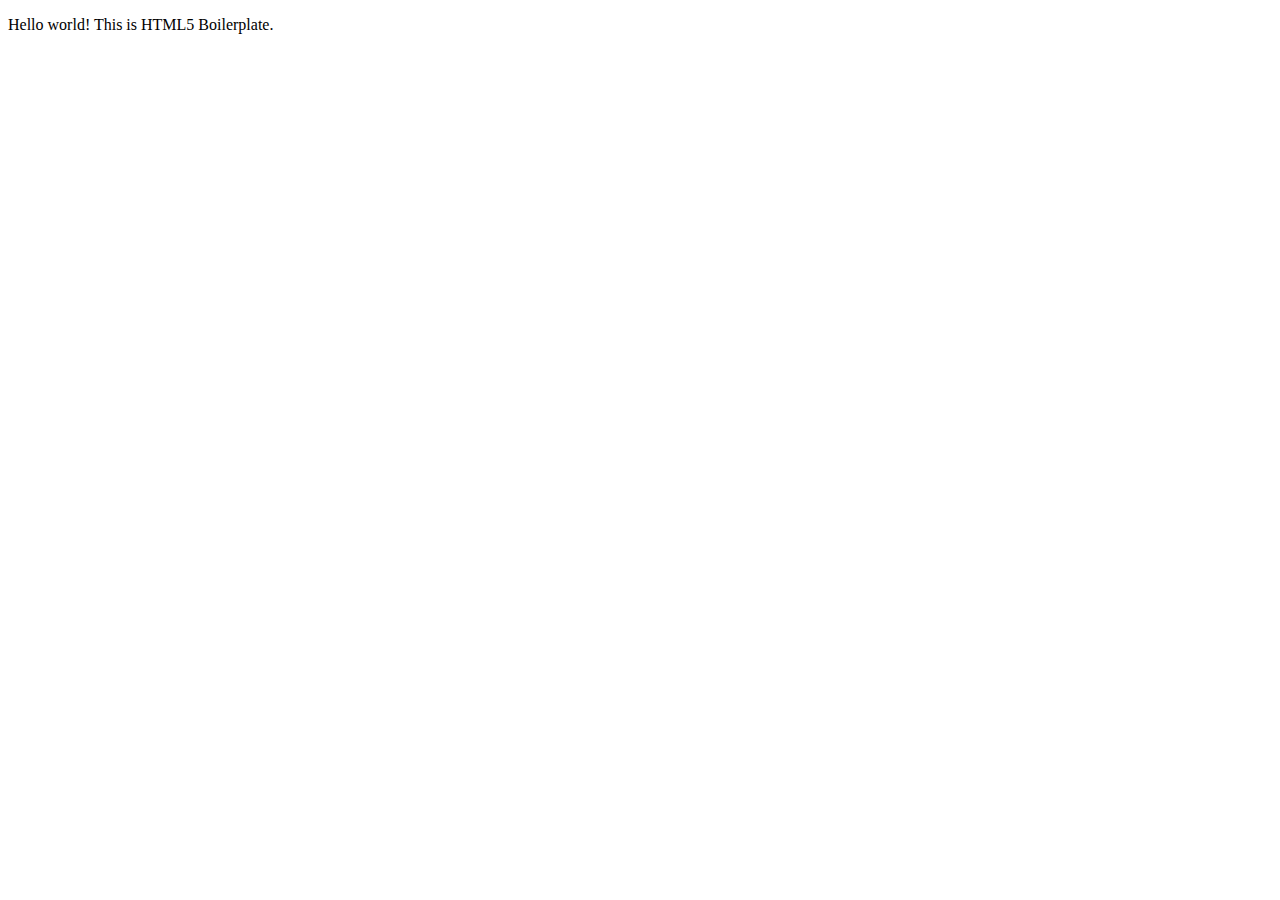
==== about/index.html @ bbe05ba2 "Initial commit" ====
<!doctype html>
<html class="no-js" lang="">

<head>
  <meta charset="utf-8">
  <title></title>
  <meta name="description" content="">
  <meta name="viewport" content="width=device-width, initial-scale=1">

  <meta property="og:title" content="">
  <meta property="og:type" content="">
  <meta property="og:url" content="">
  <meta property="og:image" content="">

  <link rel="manifest" href="site.webmanifest">
  <link rel="apple-touch-icon" href="icon.png">
  <!-- Place favicon.ico in the root directory -->

  <link rel="stylesheet" href="css/normalize.css">
  <link rel="stylesheet" href="css/main.css">

  <meta name="theme-color" content="#fafafa">
</head>

<body>

  <!-- Add your site or application content here -->
  <p>Hello world! This is HTML5 Boilerplate.</p>
  <script src="js/vendor/modernizr-3.11.2.min.js"></script>
  <script src="js/plugins.js"></script>
  <script src="js/main.js"></script>

  <!-- Google Analytics: change UA-XXXXX-Y to be your site's ID. -->
  <script>
    window.ga = function () { ga.q.push(arguments) }; ga.q = []; ga.l = +new Date;
    ga('create', 'UA-XXXXX-Y', 'auto'); ga('set', 'anonymizeIp', true); ga('set', 'transport', 'beacon'); ga('send', 'pageview')
  </script>
  <script src="https://www.google-analytics.com/analytics.js" async></script>
</body>

</html>
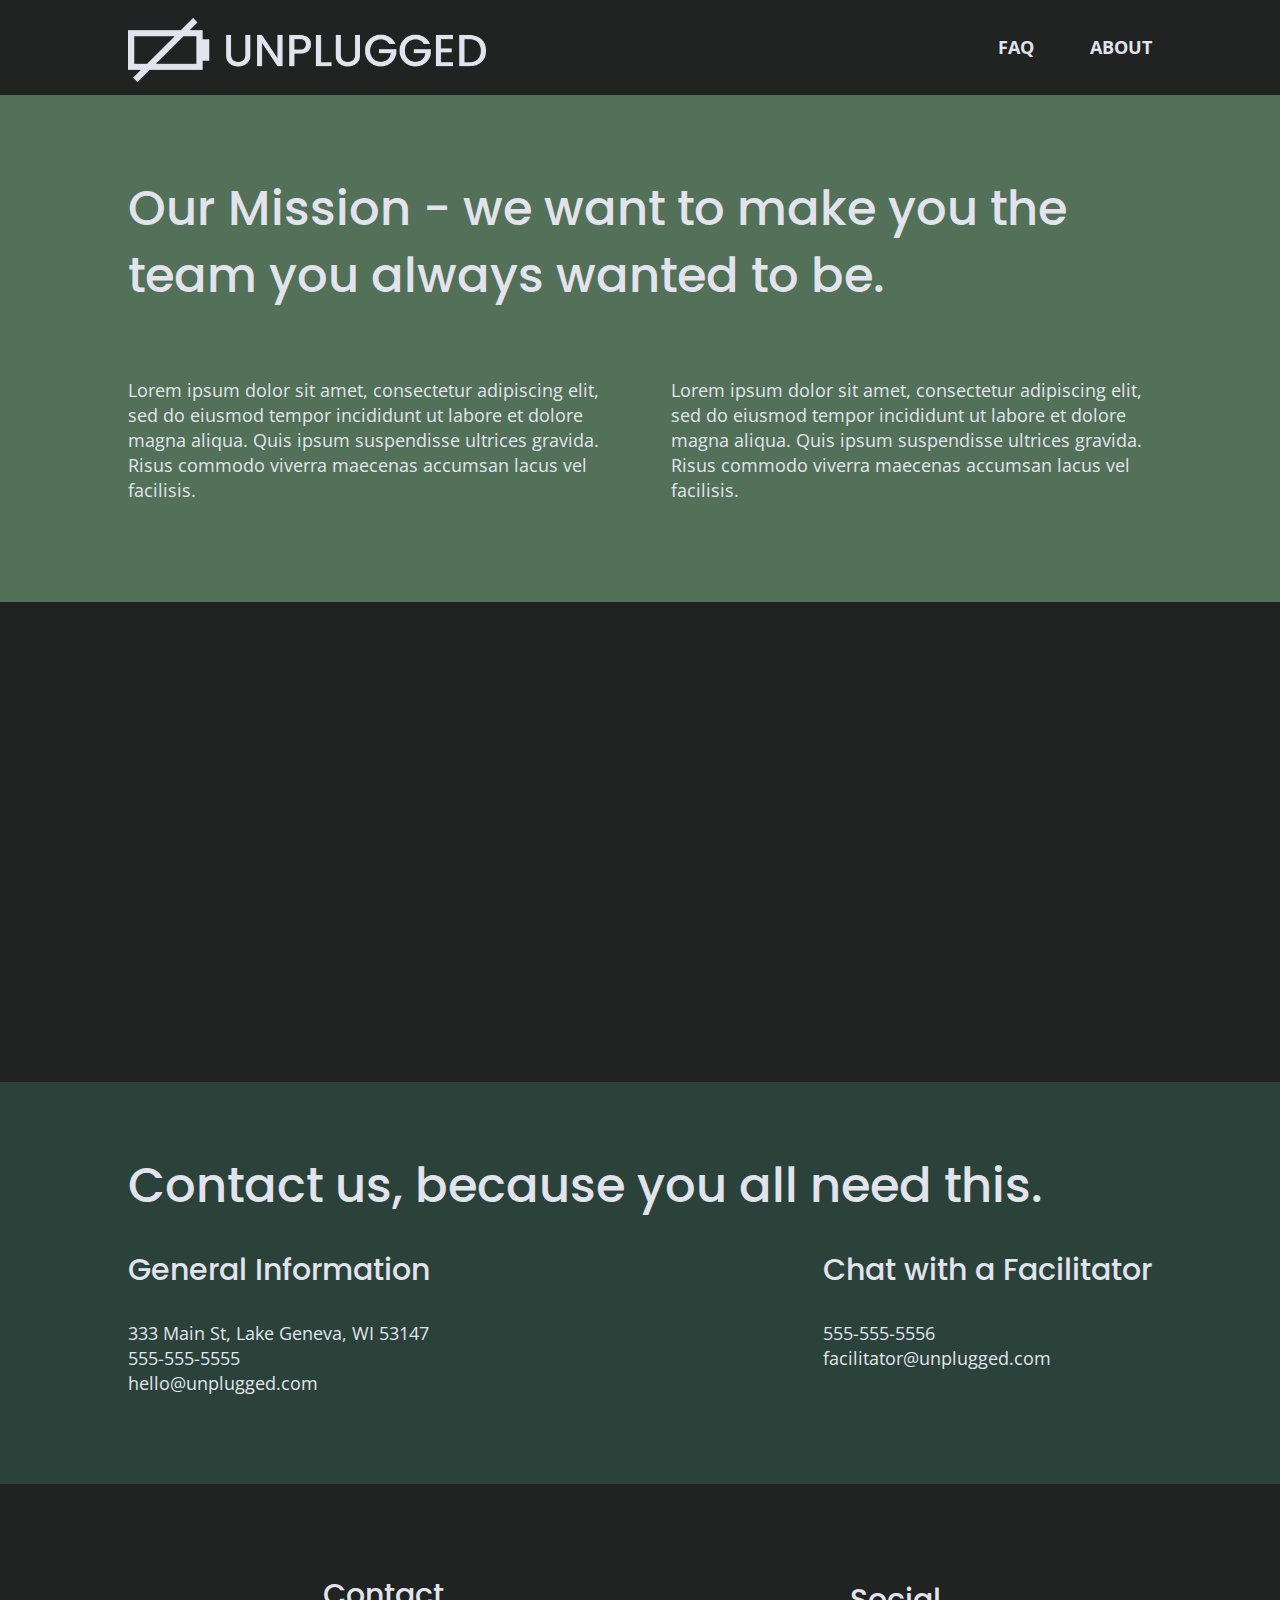
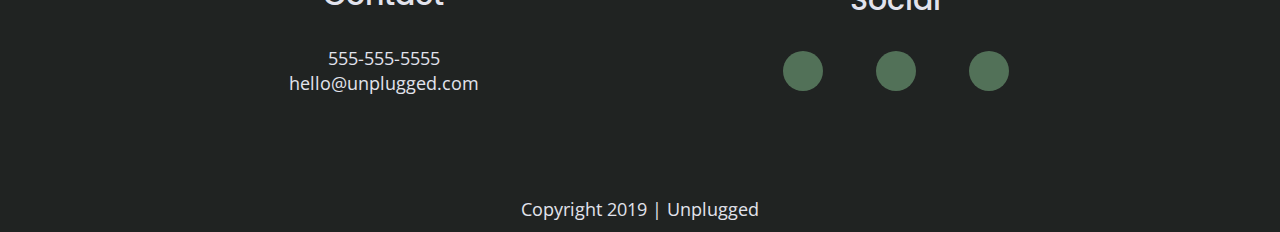
==== commit f8572f25: "Added responsive about page html and css" ====
--- a/about/index.html
+++ b/about/index.html
@@ -3,7 +3,7 @@
 
 <head>
   <meta charset="utf-8">
-  <title></title>
+  <title>Unplugged - About</title>
   <meta name="description" content="">
   <meta name="viewport" content="width=device-width, initial-scale=1">
 
@@ -12,23 +12,104 @@
   <meta property="og:url" content="">
   <meta property="og:image" content="">
 
-  <link rel="manifest" href="site.webmanifest">
-  <link rel="apple-touch-icon" href="icon.png">
+  <link rel="manifest" href="../site.webmanifest">
+  <link rel="apple-touch-icon" href="../icon.png">
   <!-- Place favicon.ico in the root directory -->
 
-  <link rel="stylesheet" href="css/normalize.css">
-  <link rel="stylesheet" href="css/main.css">
+  <link rel="stylesheet" href="../css/normalize.css">
+  <link rel="stylesheet" href="../css/main.css">
 
   <meta name="theme-color" content="#fafafa">
+
+  <link href="https://fonts.googleapis.com/css2?family=Open+Sans:wght@400;700&family=Poppins:wght@500&display=swap" rel="stylesheet">
+
+  <link rel="stylesheet" href="https://use.fontawesome.com/releases/v5.15.4/css/all.css" integrity="sha384-DyZ88mC6Up2uqS4h/KRgHuoeGwBcD4Ng9SiP4dIRy0EXTlnuz47vAwmeGwVChigm" crossorigin="anonymous">
 </head>
 
 <body>
 
   <!-- Add your site or application content here -->
-  <p>Hello world! This is HTML5 Boilerplate.</p>
-  <script src="js/vendor/modernizr-3.11.2.min.js"></script>
-  <script src="js/plugins.js"></script>
-  <script src="js/main.js"></script>
+  <header>
+    <div class="wrapper">
+      <img src="../img/unpluggedlogo.png" alt="unplugged logo">
+      <div class="divide-line"></div>
+      <nav>
+        <ul>
+          <li><a href="faq/index.html" target="_blank">FAQ</a></li>
+          <li><a href="about/index.html">ABOUT</a></li>
+        </ul>
+      </nav>
+    </div>
+  </header>
+
+  <main>
+    <section class="mission">
+      <div class="wrapper">
+        <h2>Our Mission - we want to make you the team you always wanted to be.</h2>
+        <div class="mission-text">
+          <p>Lorem ipsum dolor sit amet, consectetur adipiscing elit, sed do eiusmod tempor incididunt ut labore et dolore magna aliqua. Quis ipsum suspendisse ultrices gravida. Risus commodo viverra maecenas accumsan lacus vel facilisis.</p>
+          <p>Lorem ipsum dolor sit amet, consectetur adipiscing elit, sed do eiusmod tempor incididunt ut labore et dolore magna aliqua. Quis ipsum suspendisse ultrices gravida. Risus commodo viverra maecenas accumsan lacus vel facilisis.</p>   
+        </div>
+      </div>
+    </section>
+
+    <section class="map">
+      <div class="map-container">
+        <iframe src="https://www.google.com/maps/embed?pb=!1m14!1m8!1m3!1d47012.04106858686!2d-88.4587251!3d42.5711614!3m2!1i1024!2i768!4f13.1!3m3!1m2!1s0x8805f5cf4c7d9523%3A0x84b1df07dcab987e!2sLake%20Geneva%20Youth%20Camp%20%26%20Conference%20Center!5e0!3m2!1sen!2s!4v1633267088004!5m2!1sen!2s" width="600" height="450" style="border:0;" allowfullscreen="" loading="lazy"></iframe>
+      </div>
+    </section>
+
+    <section class="general-contact">
+      <div class="wrapper">
+        <h2>Contact us, because you all need this.</h2>
+        <div class="info">
+          <div class="general-info">
+            <h3>General Information</h3>
+            <p>333 Main St, Lake Geneva, WI 53147<br>
+              555-555-5555<br>
+              hello@unplugged.com</p>
+          </div>
+          <div class="chat">
+            <h3>Chat with a Facilitator</h3>
+            <p>555-555-5556<br>
+              facilitator@unplugged.com</p>
+          </div>
+        </div>
+      </div>
+    </section>
+
+
+    <footer>
+      <div class="wrapper">
+          <div class="contact">
+            <h3>Contact</h3>
+            <address>
+              <p>555-555-5555</p>
+              <a href="mailto:hello@unplugged.com">hello@unplugged.com</a>
+            </address>
+          </div>
+          <div class="social">
+            <h3>Social</h3>
+            <p class="social-icons">
+              <i class="fab fa-facebook-f"></i>
+              <i class="fab fa-twitter"></i>
+              <i class="fab fa-instagram"></i>
+            </p>
+          </div>
+      </div>    
+      <div class="copyright">
+          <p>Copyright 2019 | Unplugged</p>
+      </div>
+    </footer>
+  </main>
+
+
+
+
+
+  <script src="../js/vendor/modernizr-3.11.2.min.js"></script>
+  <script src="../js/plugins.js"></script>
+  <script src="../js/main.js"></script>
 
   <!-- Google Analytics: change UA-XXXXX-Y to be your site's ID. -->
   <script>
--- a/css/main.css
+++ b/css/main.css
@@ -0,0 +1,877 @@
+/*! HTML5 Boilerplate v8.0.0 | MIT License | https://html5boilerplate.com/ */
+
+/* main.css 2.1.0 | MIT License | https://github.com/h5bp/main.css#readme */
+/*
+ * What follows is the result of much research on cross-browser styling.
+ * Credit left inline and big thanks to Nicolas Gallagher, Jonathan Neal,
+ * Kroc Camen, and the H5BP dev community and team.
+ */
+
+/* ==========================================================================
+   Base styles: opinionated defaults
+   ========================================================================== */
+
+html {
+  color: #222;
+  font-size: 1em;
+  line-height: 1.4;
+}
+
+/*
+ * Remove text-shadow in selection highlight:
+ * https://twitter.com/miketaylr/status/12228805301
+ *
+ * Vendor-prefixed and regular ::selection selectors cannot be combined:
+ * https://stackoverflow.com/a/16982510/7133471
+ *
+ * Customize the background color to match your design.
+ */
+
+::-moz-selection {
+  background: #b3d4fc;
+  text-shadow: none;
+}
+
+::selection {
+  background: #b3d4fc;
+  text-shadow: none;
+}
+
+/*
+ * A better looking default horizontal rule
+ */
+
+hr {
+  display: block;
+  height: 1px;
+  border: 0;
+  border-top: 1px solid #ccc;
+  margin: 1em 0;
+  padding: 0;
+}
+
+/*
+ * Remove the gap between audio, canvas, iframes,
+ * images, videos and the bottom of their containers:
+ * https://github.com/h5bp/html5-boilerplate/issues/440
+ */
+
+audio,
+canvas,
+iframe,
+img,
+svg,
+video {
+  vertical-align: middle;
+}
+
+/*
+ * Remove default fieldset styles.
+ */
+
+fieldset {
+  border: 0;
+  margin: 0;
+  padding: 0;
+}
+
+/*
+ * Allow only vertical resizing of textareas.
+ */
+
+textarea {
+  resize: vertical;
+}
+
+/* ==========================================================================
+   Author's custom styles
+   ========================================================================== */
+
+/**------------------ General mobile-------------------**/   
+html {
+  font-size: 16px;
+}
+
+body {
+  font-family: 'Open Sans', sans-serif;
+  font-size: 1em;
+  font-weight: 400;
+  color: #e2e3ed;
+  background: #202322;
+}
+
+header, footer {
+  display: flex;
+  justify-content: center;
+  flex-flow: row wrap;
+}
+
+.wrapper {
+  width: 88%;
+  display: flex;
+  justify-content: center;
+  align-items: center;
+  flex-flow: row wrap;
+  
+}
+
+/**------------------ Header mobile -------------------**/ 
+
+header img {               /* logo */
+  width: 70%;
+  padding: 15px 0 10px 0;
+}
+
+header .divide-line {      /* line between logo and navigation on mobile ver */
+  width: 100%;
+  height: 1px;
+  background-color: #3a3a3a;
+}
+
+header nav {
+  width: 50%;
+  padding: 20px 0;
+}
+
+header nav ul {
+  list-style-type: none;
+  margin: 0;
+  padding: 0;
+  display: flex;
+  justify-content: space-between;
+}
+
+header nav ul li a {
+  font-size: 1.125em;
+  font-style: normal;
+  font-weight: 700;
+  text-decoration: none;
+  color: #e2e3ed;
+}
+
+/**------------------ Hero mobile -------------------**/ 
+
+h1 {
+  font-family: 'Poppins', sans-serif;
+  font-size: 2.25em;
+  font-weight: 500;
+}
+
+.hero {
+  width: 100%;
+  min-height: 500px;
+  background: url('../img/hero.jpg') center;     /* easy way to create responsive image is to set it as background */
+  background-size: cover;
+  display: flex;
+  justify-content: center;
+  align-items: flex-start;
+}
+
+/**------------------ Form mobile -------------------**/
+
+.form {
+  width: 100%;
+  display: flex;
+  justify-content: center;
+  background: #527158;
+}
+
+.form h3 {
+  font-family: 'Poppins', sans-serif;
+  font-size: 1.125em;
+  font-weight: 500;
+}
+
+.form p {
+  font-size: 0.875em;
+  font-weight: 400;
+}
+
+
+input[type=text] {          /* email input box */
+  width: 100%;
+  color: #9d9ea4;
+  font-style: italic;
+  padding: 0.875em;
+  box-sizing: border-box; 
+}
+
+input[type=button] {       /* summit button */
+  width: 100%;
+  padding: 20px 0;
+  margin: 20px 0 50px 0;
+  background-color: #2a423a;
+  font-family: 'Poppins', sans-serif;
+  font-size: 1.125em;
+  font-weight: 500;
+  color: #e2e3ed;
+  border: none;
+  text-align: center;
+}
+
+
+
+/**------------------ Features mobile -------------------**/
+
+.feature .wrapper {
+  margin-bottom: 30px;
+}
+
+.feature {
+  display: flex;
+  justify-content: center;
+  flex-flow: row wrap;
+  background: url('../img/features.png') center;
+  background-size: cover;
+}
+
+.feature h2 {
+  font-family: 'Poppins', sans-serif;
+  font-size: 1.875em;
+  font-weight: 500;
+}
+
+.feature-item {               /* includes 1 feature icon and 1 feature description */
+  display: flex;
+  justify-content: center;
+  align-items: center;
+  flex-flow: column wrap;
+}
+
+.feature-description {
+  font-size: 0.875em;
+  margin: 30px 0;
+}
+
+.feature-icon {
+  font-size: 3.75em;
+  margin: 0;
+}
+
+.feature-icon, .feature-description {
+  width: 63%;
+  text-align: center;
+}
+
+/**------------------ Review mobile -------------------**/
+
+.review {
+  display: flex;
+  justify-content: center;
+  flex-flow: row wrap;
+  background: #2a423a;
+}
+
+.review img {
+  width: 100%;
+}
+
+.review h2 {
+  font-family: 'Poppins', sans-serif;
+  font-size: 1.875em;
+  font-weight: 500;
+}
+
+.review h3 {
+  font-family: 'Poppins', sans-serif;
+  font-size: 1.125em;
+  font-weight: 500;
+  text-align: left;
+}
+
+.review-text {
+  display: flex;
+  justify-content: flex-start;
+  flex-flow: row wrap;
+}
+
+.review-text p {
+  font-size: 0.875em;
+  line-height: 1.285;
+  margin: 0;
+  padding: 0 0 45px 0;
+}
+
+/**------------------ Footer mobile -------------------**/
+
+.contact, .social, .copyright {
+  width: 100%;
+  display: flex;
+  justify-content: center;
+  flex-flow: row wrap;
+}
+
+.contact h3, .contact address, .contact p, .social h3 {
+  width: 100%;
+  text-align: center;
+  margin: 0;
+}
+
+
+.contact a, .contact p {
+  font-style: normal;
+  font-size: 0.875em;
+  text-decoration: none;
+  color: #e2e3ed;
+}
+
+footer h3 {
+  font-family: 'Poppins', sans-serif;
+  font-size: 1.125em;
+  font-weight: 500;
+  padding: 45px 0 10px 0;
+}
+
+.social-icons {
+  width: 62.5%;
+  display: flex;
+  justify-content: space-between;
+  font-size: 1.125em;
+  margin-bottom: 35px;
+}
+
+.social-icons i {
+  background-color: #527158;
+  border-radius: 50%;             /* circle background for each social icon */
+  width: 40px;
+  height: 40px;
+  text-align: center;
+  line-height: 40px;              /* line height = width = height -> get icon down center circle background */
+}
+
+.copyright {
+  font-size: 0.875em;
+}
+
+
+/*-----------------------------------------------------
+                    About page 
+  -----------------------------------------------------*/
+
+  /*-------------- Mission mobile -------------------*/
+  .mission {
+    display: flex;
+    justify-content: center;
+    background-color: #527158;
+  }
+
+  .mission .wrapper {
+    margin: 20px 0;
+  }
+
+  .mission h2,
+  .general-contact h2 {
+    font-family: 'Poppins', sans-serif;
+    font-size: 1.875em;
+    font-weight: 500;
+    margin: 0;
+  }
+
+  .mission p,
+  .general-contact p {
+    font-size: 0.875em;
+  }
+
+  /*-------------- Map mobile -------------------*/
+  .map-container {
+    position: relative;
+    padding-bottom: 125%;
+  }
+
+  .map iframe {
+    position: absolute;
+    top: 0;
+    left: 0;
+    width: 100%;
+    height: 100%;
+  }
+
+
+  /*-------------- General contact mobile -------------------*/
+  .general-contact {
+    display: flex;
+    justify-content: center;
+    background-color: #2a423a;
+  }
+
+  .general-contact .wrapper {
+    justify-content: flex-start;
+    margin: 40px 0;
+  }
+
+  .general-contact h3 {
+    font-family: 'Poppins', sans-serif;
+    font-size: 1.125em;
+    font-weight: 500;
+  }
+
+
+
+
+/* ==========================================================================
+   Helper classes
+   ========================================================================== */
+
+/*
+ * Hide visually and from screen readers
+ */
+
+.hidden,
+[hidden] {
+  display: none !important;
+}
+
+/*
+ * Hide only visually, but have it available for screen readers:
+ * https://snook.ca/archives/html_and_css/hiding-content-for-accessibility
+ *
+ * 1. For long content, line feeds are not interpreted as spaces and small width
+ *    causes content to wrap 1 word per line:
+ *    https://medium.com/@jessebeach/beware-smushed-off-screen-accessible-text-5952a4c2cbfe
+ */
+
+.sr-only {
+  border: 0;
+  clip: rect(0, 0, 0, 0);
+  height: 1px;
+  margin: -1px;
+  overflow: hidden;
+  padding: 0;
+  position: absolute;
+  white-space: nowrap;
+  width: 1px;
+  /* 1 */
+}
+
+/*
+ * Extends the .sr-only class to allow the element
+ * to be focusable when navigated to via the keyboard:
+ * https://www.drupal.org/node/897638
+ */
+
+.sr-only.focusable:active,
+.sr-only.focusable:focus {
+  clip: auto;
+  height: auto;
+  margin: 0;
+  overflow: visible;
+  position: static;
+  white-space: inherit;
+  width: auto;
+}
+
+/*
+ * Hide visually and from screen readers, but maintain layout
+ */
+
+.invisible {
+  visibility: hidden;
+}
+
+/*
+ * Clearfix: contain floats
+ *
+ * For modern browsers
+ * 1. The space content is one way to avoid an Opera bug when the
+ *    `contenteditable` attribute is included anywhere else in the document.
+ *    Otherwise it causes space to appear at the top and bottom of elements
+ *    that receive the `clearfix` class.
+ * 2. The use of `table` rather than `block` is only necessary if using
+ *    `:before` to contain the top-margins of child elements.
+ */
+
+.clearfix::before,
+.clearfix::after {
+  content: " ";
+  display: table;
+}
+
+.clearfix::after {
+  clear: both;
+}
+
+/* ==========================================================================
+   EXAMPLE Media Queries for Responsive Design.
+   These examples override the primary ('mobile first') styles.
+   Modify as content requires.
+   ========================================================================== */
+
+@media only screen and (min-width: 768px) {
+
+  .wrapper {           /* Content wrapper changed a bit smaller on tablet */                 
+    width: 83%;
+  }
+
+  /*-------------------- Header tablet--------------------*/
+  header .wrapper {                
+    justify-content: space-between;         /* Logo and navigation are now on the same line */
+  }
+  
+  header img {                     /* Smaller logo */
+    width: 35%;
+  }
+
+  .divide-line {                   /* Hide divide line between logo and navigation */
+    display: none;
+  }
+
+  header nav {
+    width: 20%;
+    padding: 35px 0;
+  }
+
+  header nav ul li a {
+    font-size: 1em;
+  }
+
+  /*-------------------- Hero tablet --------------------*/
+
+  h1 {
+    font-size: 3em;
+  }
+
+  .hero {
+    min-height: 600px;
+  }
+
+  /*-------------------- Form tablet --------------------*/
+
+  .form .wrapper {
+    justify-content: space-between;
+    align-items: flex-start;
+  }
+
+  .form-description {
+    width: 40%;
+  }
+
+  .form-input {
+    width: 45%;
+  }
+
+  .form h3 {
+    font-size: 1.5em;
+    margin: 35px 0;
+  }
+
+  /*-------------------- Features tablet --------------------*/
+
+  .feature-list {                  /* Reduce width so the list will appear 2 columns */
+    width: 82%;
+    display: flex;
+    justify-content: space-between;
+    flex-flow: row wrap;
+  }
+
+  .feature-item {                 /* Creates 2-column feature list */
+    width: 50%;
+  }
+
+  .feature h2 {
+    font-size: 2.25em;
+  }
+
+  /*-------------------- Review tablet --------------------*/
+  
+  .review .wrapper {
+    margin: 0 0 100px 0;
+  }
+
+  .review-content {
+    display: flex;
+    justify-content: space-between;
+  }
+
+  .review-img, .review-text {
+    width: 48%;
+  }
+
+  .review h2 {
+    font-size: 2.25em;
+    width: 100%;
+    text-align: left;
+    margin: 100px 0 15px 0;
+  }
+
+  .review h3 {
+    font-size: 1.5em;
+    margin: 0 0 10px 0;
+  }
+
+  /*-------------------- Footer tablet --------------------*/
+
+  footer .contact, footer .social {
+    width: 32%;
+  }
+
+  footer .wrapper {
+    justify-content: space-around;
+    margin: 90px 0;
+  }
+
+  footer h3, footer p {
+    padding: 0;
+    margin: 0;
+  }
+
+  footer h3 {
+    font-size: 1.5em;
+    padding-bottom: 30px;
+  }
+
+  .social-icons {
+    width: 100%;
+    display: flex;
+    justify-content: space-between;
+    margin: 0;
+  }
+
+  .copyright {
+    margin: 10px 0;
+  }
+
+  /*-----------------------------------------------------
+                    About page 
+  -----------------------------------------------------*/
+
+  /*-------------- About - Mission tablet -------------------*/
+  .mission-text {
+    display: flex;
+    justify-content: space-between;
+  }
+
+  .mission-text p {
+    width: 47%;
+  }
+
+  .mission .wrapper {
+    margin: 80px 0;
+  }
+
+  .mission h2 {
+    font-size: 2.25em;
+    margin-bottom: 50px;
+  }
+
+  /*-------------- About - Map tablet -------------------*/
+  .map-container {
+    padding-bottom: 45.5%;
+  }
+
+  /*-------------- About - General contact tablet -------------------*/
+  .general-contact .wrapper {
+    margin: 70px 0;
+  }
+  
+  .info {
+    display: flex;
+    justify-content: space-between;
+    width: 100%;
+  }
+
+  .general-contact h2 {
+    font-size: 2.25em;
+  }
+
+  .general-contact h3 {
+    font-size: 1.5em;
+  }
+
+}
+
+@media only screen and (min-width: 1200px) {
+
+  .wrapper {
+    width: 80%;
+  }
+
+  /*-------------------- Header desktop --------------------*/
+
+  header nav {
+    width: 15%;
+  }
+
+  header nav ul li a {
+    font-size: 1.125em;
+  }
+
+  /*-------------------- Hero desktop --------------------*/
+
+  h1 {
+    font-size: 3.75em;
+    width: 70%;
+  }
+
+  .hero .wrapper {
+    justify-content: flex-start;
+  }
+
+  /*-------------------- Form desktop --------------------*/
+
+  .form h3 {
+    font-size: 1.875em;
+  }
+
+  .form p, input[type=text] {
+    font-size: 1.125em;
+  }
+
+  input[type=button] {
+    font-size: 1.5em;
+  }
+
+  /*-------------------- Features desktop --------------------*/
+
+  .feature-description {
+    font-size: 1.125em;
+  }
+
+  .feature-list {
+    width: 100%;
+  }
+
+  .feature-item {       /* Creates 3-column feature list */
+    width: 33%;
+  }
+
+  /*-------------------- Review desktop --------------------*/
+
+  .review h2 {
+    margin: 80px 0 70px 0;
+  }
+
+  .review h3 {
+    font-size: 1.875em;
+  }
+
+  .review-text p {
+    font-size: 1.125em;
+    line-height: 1.5em;
+  }
+
+  /*-------------------- Footer desktop --------------------*/
+
+  footer h3 {
+    font-size: 1.875em;
+  }
+
+  .contact a, .contact p,
+  .copyright {
+    font-size: 1.125em;
+  }
+
+  footer .contact, footer .social {
+    width: 22%;
+  }
+
+  /*-----------------------------------------------------
+                    About page 
+  -----------------------------------------------------*/
+
+  /*-------------- About - Mission desktop -------------------*/
+  .mission h2,
+  .general-contact h2 {
+    font-size: 3em;
+  }
+
+  .mission p,
+  .general-contact p {
+    font-size: 1.125em;
+  }
+
+  /*-------------- About - Map desktop -------------------*/
+  .map-container {
+    padding-bottom: 37.5%;
+  }
+
+  /*-------------- About - General contact desktop -------------------*/
+  .general-contact h3 {
+    font-size: 1.875em;
+  }
+}
+
+
+
+
+@media print,
+  (-webkit-min-device-pixel-ratio: 1.25),
+  (min-resolution: 1.25dppx),
+  (min-resolution: 120dpi) {
+  /* Style adjustments for high resolution devices */
+}
+
+/* ==========================================================================
+   Print styles.
+   Inlined to avoid the additional HTTP request:
+   https://www.phpied.com/delay-loading-your-print-css/
+   ========================================================================== */
+
+@media print {
+  *,
+  *::before,
+  *::after {
+    background: #fff !important;
+    color: #000 !important;
+    /* Black prints faster */
+    box-shadow: none !important;
+    text-shadow: none !important;
+  }
+
+  a,
+  a:visited {
+    text-decoration: underline;
+  }
+
+  a[href]::after {
+    content: " (" attr(href) ")";
+  }
+
+  abbr[title]::after {
+    content: " (" attr(title) ")";
+  }
+
+  /*
+   * Don't show links that are fragment identifiers,
+   * or use the `javascript:` pseudo protocol
+   */
+  a[href^="#"]::after,
+  a[href^="javascript:"]::after {
+    content: "";
+  }
+
+  pre {
+    white-space: pre-wrap !important;
+  }
+
+  pre,
+  blockquote {
+    border: 1px solid #999;
+    page-break-inside: avoid;
+  }
+
+  /*
+   * Printing Tables:
+   * https://web.archive.org/web/20180815150934/http://css-discuss.incutio.com/wiki/Printing_Tables
+   */
+  thead {
+    display: table-header-group;
+  }
+
+  tr,
+  img {
+    page-break-inside: avoid;
+  }
+
+  p,
+  h2,
+  h3 {
+    orphans: 3;
+    widows: 3;
+  }
+
+  h2,
+  h3 {
+    page-break-after: avoid;
+  }
+}
+
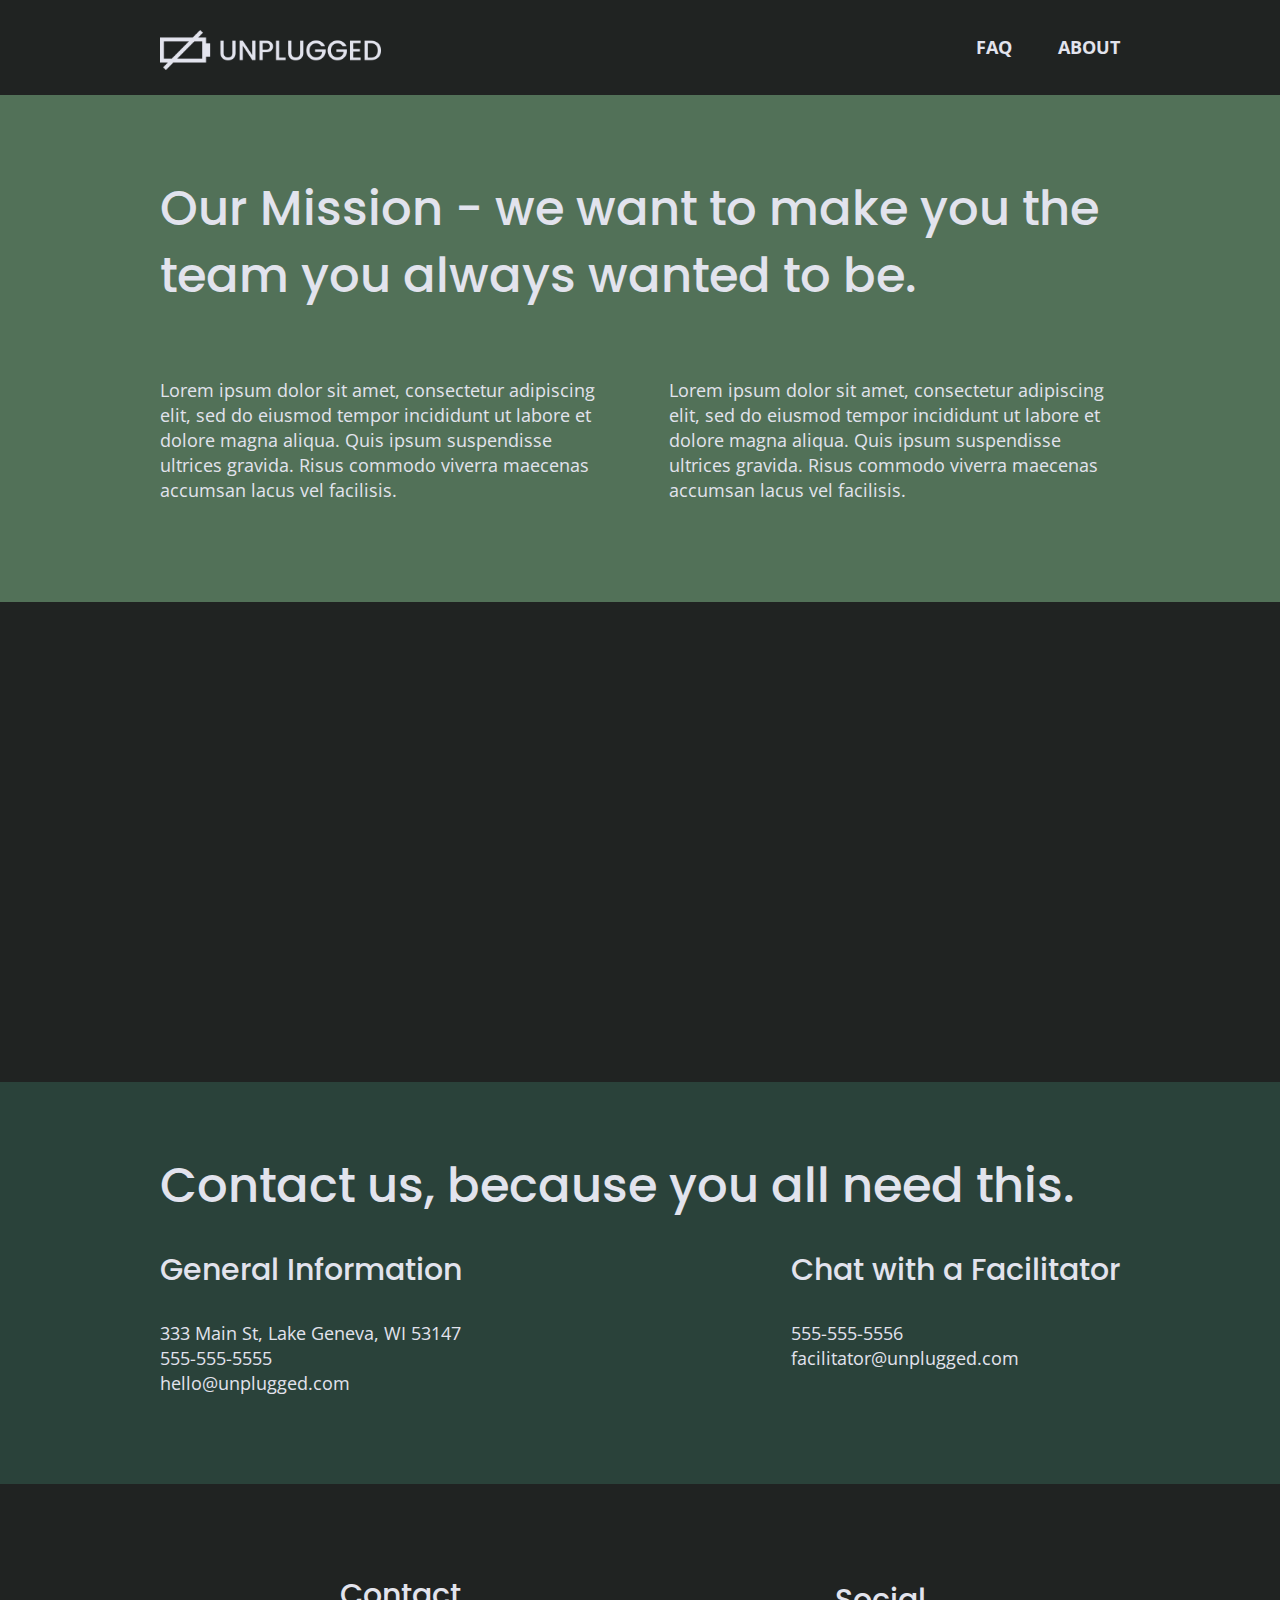
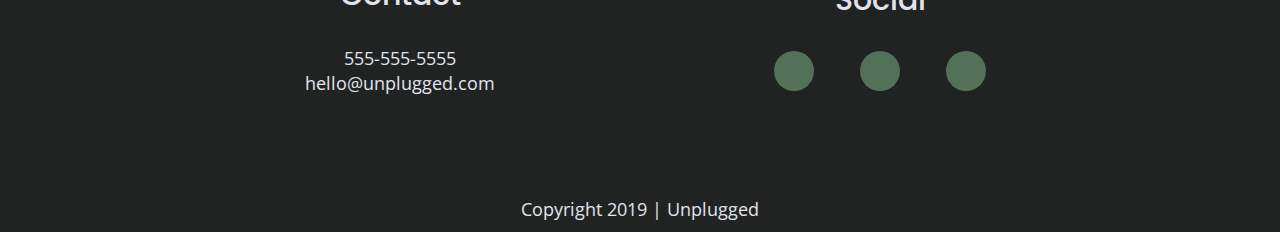
==== commit 97f778f4: "Added responsive faq page. Checked and completed all 3 responsive pages" ====
--- a/about/index.html
+++ b/about/index.html
@@ -35,8 +35,8 @@
       <div class="divide-line"></div>
       <nav>
         <ul>
-          <li><a href="faq/index.html" target="_blank">FAQ</a></li>
-          <li><a href="about/index.html">ABOUT</a></li>
+          <li><a href="../faq/index.html" target="_blank">FAQ</a></li>
+          <li><a href="../about/index.html">ABOUT</a></li>
         </ul>
       </nav>
     </div>
--- a/css/main.css
+++ b/css/main.css
@@ -108,6 +108,7 @@
 
 .wrapper {
   width: 88%;
+  max-width: 320px;
   display: flex;
   justify-content: center;
   align-items: center;
@@ -134,7 +135,7 @@
 }
 
 header nav ul {
-  list-style-type: none;
+  list-style-type: none;  /* erase the dot at each list item */
   margin: 0;
   padding: 0;
   display: flex;
@@ -307,7 +308,6 @@
   margin: 0;
 }
 
-
 .contact a, .contact p {
   font-style: normal;
   font-size: 0.875em;
@@ -336,7 +336,7 @@
   width: 40px;
   height: 40px;
   text-align: center;
-  line-height: 40px;              /* line height = width = height -> get icon down center circle background */
+  line-height: 40px;              /* line height = width = height -> get icon down center of circle background */
 }
 
 .copyright {
@@ -346,7 +346,7 @@
 
 /*-----------------------------------------------------
                     About page 
-  -----------------------------------------------------*/
+  ---------------------------------------------------*/
 
   /*-------------- Mission mobile -------------------*/
   .mission {
@@ -375,7 +375,7 @@
   /*-------------- Map mobile -------------------*/
   .map-container {
     position: relative;
-    padding-bottom: 125%;
+    padding-bottom: 125%;   /* keep map ratio=height/width */
   }
 
   .map iframe {
@@ -387,7 +387,7 @@
   }
 
 
-  /*-------------- General contact mobile -------------------*/
+  /*-------------- General contact mobile -------------*/
   .general-contact {
     display: flex;
     justify-content: center;
@@ -405,6 +405,38 @@
     font-weight: 500;
   }
 
+
+  /*-----------------------------------------------------
+                    FAQ page 
+  -----------------------------------------------------*/
+
+  /*-------------- FAQ content mobile -----------------*/
+  .faq {
+    display: flex;
+    justify-content: center;
+    background-color: #527158;
+  }
+
+  .faq h2 {
+    font-family: 'Poppins', sans-serif;
+    font-size: 1.875em;
+    font-weight: 500;
+    line-height: 1.875;
+  }
+
+  .faq span {
+    font-family: 'Poppins', sans-serif;
+    font-size: 1.125em;
+    font-weight: 500;
+  }
+
+  .faq p {
+    font-size: 0.875em;
+  }
+
+  .faq-text {
+    margin-bottom: 30px;
+  }
 
 
 
@@ -496,22 +528,25 @@
    Modify as content requires.
    ========================================================================== */
 
-@media only screen and (min-width: 768px) {
-
-  .wrapper {           /* Content wrapper changed a bit smaller on tablet */                 
+
+
+@media only screen and (min-width: 768px) {       /*=================== TABLET VERSION ===================*/
+
+  .wrapper {                       /* wrapper changed a bit smaller on tablet */                 
     width: 83%;
+    max-width: 640px;
   }
 
   /*-------------------- Header tablet--------------------*/
   header .wrapper {                
-    justify-content: space-between;         /* Logo and navigation are now on the same line */
+    justify-content: space-between;/* logo and navigation are now on the same line */
   }
   
-  header img {                     /* Smaller logo */
+  header img {                     /* smaller logo */
     width: 35%;
   }
 
-  .divide-line {                   /* Hide divide line between logo and navigation */
+  .divide-line {                   /* hide divide line between logo and navigation */
     display: none;
   }
 
@@ -556,14 +591,14 @@
 
   /*-------------------- Features tablet --------------------*/
 
-  .feature-list {                  /* Reduce width so the list will appear 2 columns */
+  .feature-list {                  /* reduce width so the list will appear 2 columns */
     width: 82%;
     display: flex;
     justify-content: space-between;
     flex-flow: row wrap;
   }
 
-  .feature-item {                 /* Creates 2-column feature list */
+  .feature-item {                 /* creates 2-column feature list */
     width: 50%;
   }
 
@@ -634,7 +669,7 @@
                     About page 
   -----------------------------------------------------*/
 
-  /*-------------- About - Mission tablet -------------------*/
+  /*-------------- About - Mission tablet -------------*/
   .mission-text {
     display: flex;
     justify-content: space-between;
@@ -653,12 +688,12 @@
     margin-bottom: 50px;
   }
 
-  /*-------------- About - Map tablet -------------------*/
+  /*-------------- About - Map tablet -----------------*/
   .map-container {
-    padding-bottom: 45.5%;
-  }
-
-  /*-------------- About - General contact tablet -------------------*/
+    padding-bottom: 45.5%;  /* map ratio changes on tablet */
+  }
+
+  /*-------------- About - General contact tablet -----*/
   .general-contact .wrapper {
     margin: 70px 0;
   }
@@ -677,15 +712,49 @@
     font-size: 1.5em;
   }
 
-}
-
-@media only screen and (min-width: 1200px) {
+
+  /*-----------------------------------------------------
+                    FAQ page 
+  -----------------------------------------------------*/
+
+  /*-------------- FAQ content tablet -----------------*/
+  .faq .wrapper {
+    justify-content: left;
+    margin: 50px 0;
+  }
+  
+  .faq-text {
+    width: 45%;
+  }
+
+  .faq-content {
+    display: flex;
+    justify-content: space-between;
+    flex-flow: row wrap;
+  }
+
+  .faq h2 {
+    font-size: 2.25em;
+  }
+
+  .faq span {
+    font-size: 0.875em;
+  }
+
+
+}
+
+@media only screen and (min-width: 1200px) {      /*=================== DESKTOP VERSION ===================*/
 
   .wrapper {
     width: 80%;
+    max-width: 960px;
   }
 
   /*-------------------- Header desktop --------------------*/
+  header img {
+    width: 23%;
+  }
 
   header nav {
     width: 15%;
@@ -730,7 +799,7 @@
     width: 100%;
   }
 
-  .feature-item {       /* Creates 3-column feature list */
+  .feature-item {       /* creates 3-column feature list */
     width: 33%;
   }
 
@@ -768,7 +837,7 @@
                     About page 
   -----------------------------------------------------*/
 
-  /*-------------- About - Mission desktop -------------------*/
+  /*-------------- About - Mission desktop ------------*/
   .mission h2,
   .general-contact h2 {
     font-size: 3em;
@@ -779,15 +848,29 @@
     font-size: 1.125em;
   }
 
-  /*-------------- About - Map desktop -------------------*/
+  /*-------------- About - Map desktop ---------------*/
   .map-container {
-    padding-bottom: 37.5%;
-  }
-
-  /*-------------- About - General contact desktop -------------------*/
+    padding-bottom: 37.5%;  /* map ratio changes on desktop (height/width) */
+  }
+
+  /*-------------- About - General contact desktop ---*/
   .general-contact h3 {
     font-size: 1.875em;
   }
+
+  /*----------------------------------------------------
+                    FAQ page 
+  -----------------------------------------------------*/
+
+  /*-------------- FAQ content desktop ----------------*/
+  .faq h2 {
+    font-size: 3em;
+  }
+
+  .faq span, .faq p {
+    font-size: 1.125em;
+  }
+
 }
 
 
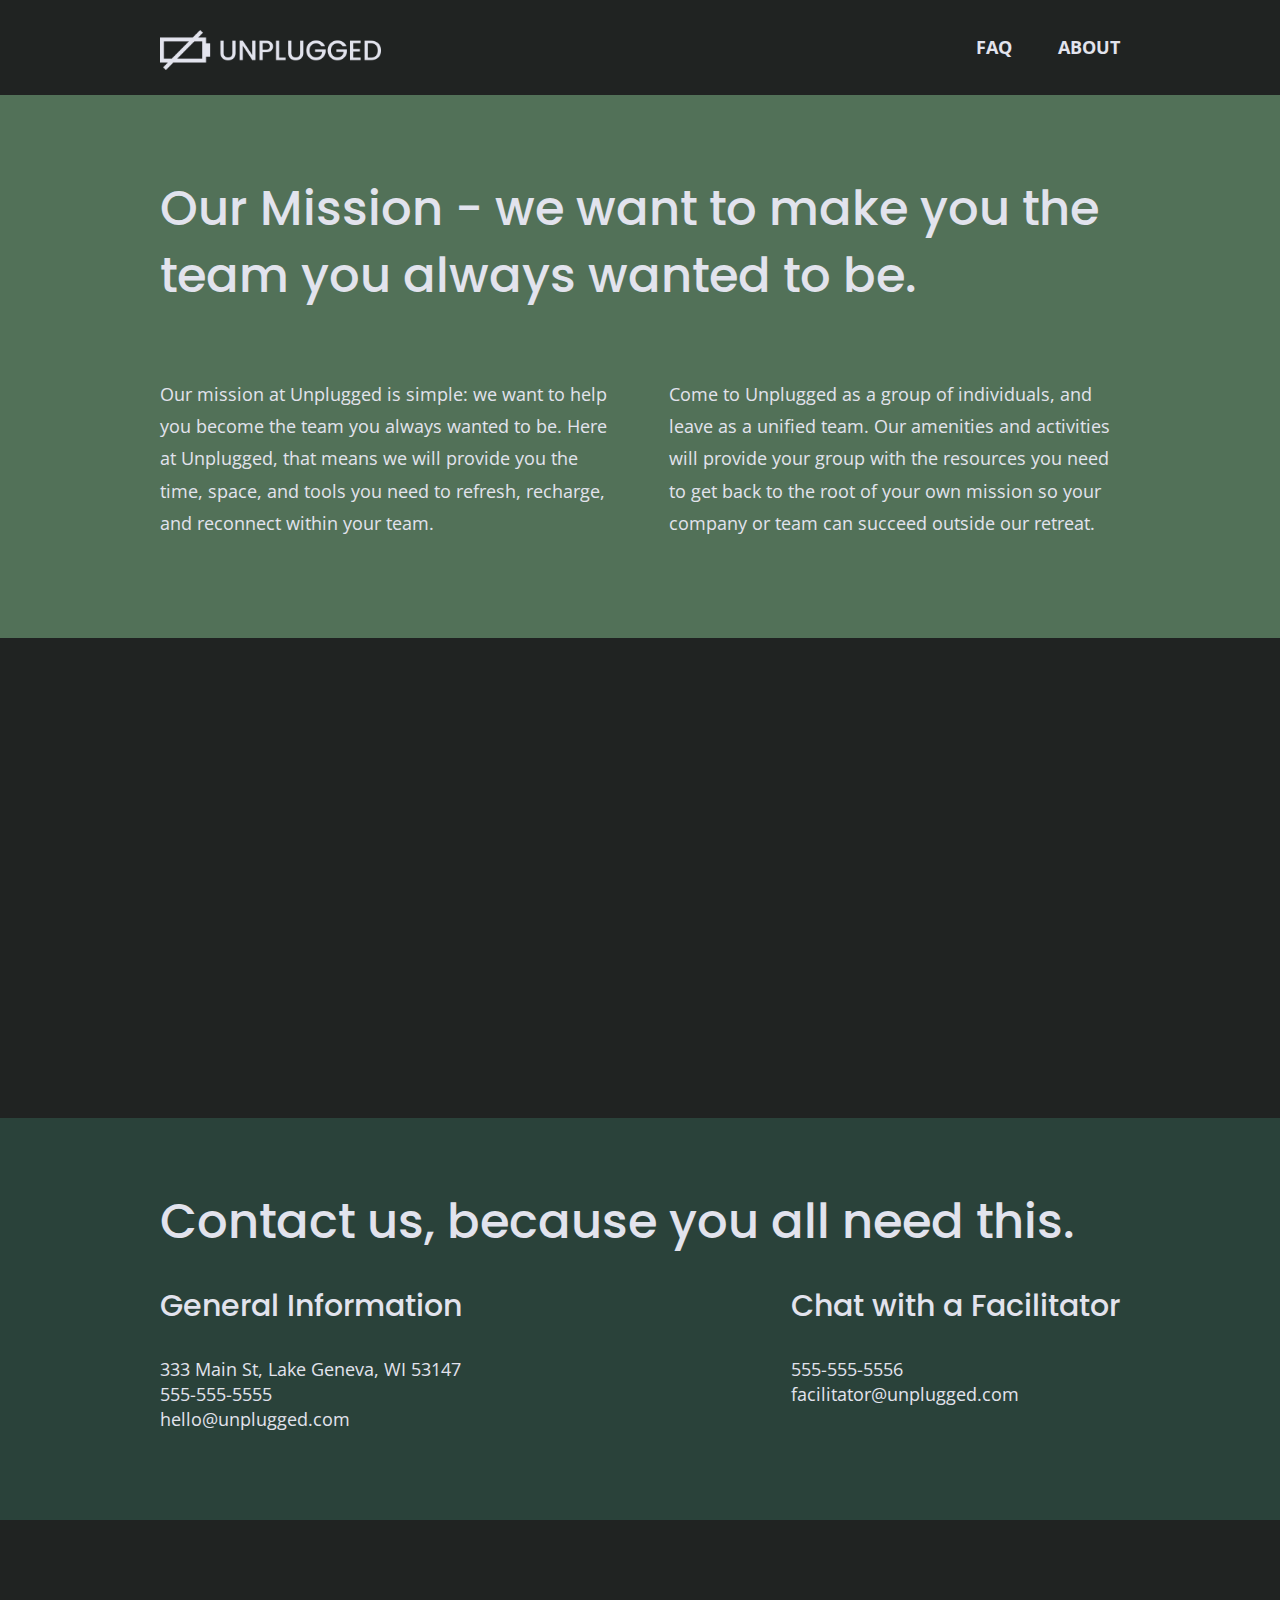
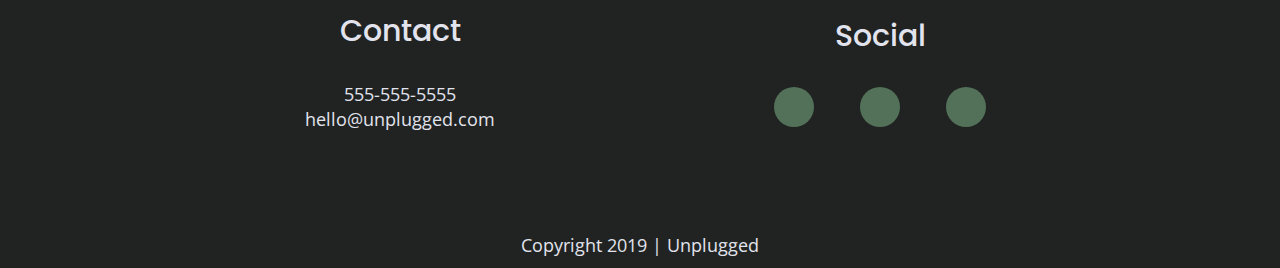
==== commit fc880d15: "Modified content, added readme file" ====
--- a/about/index.html
+++ b/about/index.html
@@ -3,7 +3,7 @@
 
 <head>
   <meta charset="utf-8">
-  <title>Unplugged - About</title>
+  <title>About - Unplugged Retreat</title>
   <meta name="description" content="">
   <meta name="viewport" content="width=device-width, initial-scale=1">
 
@@ -47,8 +47,8 @@
       <div class="wrapper">
         <h2>Our Mission - we want to make you the team you always wanted to be.</h2>
         <div class="mission-text">
-          <p>Lorem ipsum dolor sit amet, consectetur adipiscing elit, sed do eiusmod tempor incididunt ut labore et dolore magna aliqua. Quis ipsum suspendisse ultrices gravida. Risus commodo viverra maecenas accumsan lacus vel facilisis.</p>
-          <p>Lorem ipsum dolor sit amet, consectetur adipiscing elit, sed do eiusmod tempor incididunt ut labore et dolore magna aliqua. Quis ipsum suspendisse ultrices gravida. Risus commodo viverra maecenas accumsan lacus vel facilisis.</p>   
+          <p>Our mission at Unplugged is simple: we want to help you become the team you always wanted to be. Here at Unplugged, that means we will provide you the time, space, and tools you need to refresh, recharge, and reconnect within your team.</p>
+          <p>Come to Unplugged as a group of individuals, and leave as a unified team. Our amenities and activities will provide your group with the resources you need to get back to the root of your own mission so your company or team can succeed outside our retreat.</p>   
         </div>
       </div>
     </section>
--- a/css/main.css
+++ b/css/main.css
@@ -123,7 +123,7 @@
   padding: 15px 0 10px 0;
 }
 
-header .divide-line {      /* line between logo and navigation on mobile ver */
+header .divide-line {      
   width: 100%;
   height: 1px;
   background-color: #3a3a3a;
@@ -135,7 +135,7 @@
 }
 
 header nav ul {
-  list-style-type: none;  /* erase the dot at each list item */
+  list-style-type: none; 
   margin: 0;
   padding: 0;
   display: flex;
@@ -161,7 +161,7 @@
 .hero {
   width: 100%;
   min-height: 500px;
-  background: url('../img/hero.jpg') center;     /* easy way to create responsive image is to set it as background */
+  background: url('../img/hero.jpg') center; 
   background-size: cover;
   display: flex;
   justify-content: center;
@@ -210,6 +210,9 @@
   text-align: center;
 }
 
+input[type=button]:active {
+  transform: scale(0.95);
+}
 
 
 /**------------------ Features mobile -------------------**/
@@ -288,7 +291,7 @@
 
 .review-text p {
   font-size: 0.875em;
-  line-height: 1.285;
+  line-height: 1.8;
   margin: 0;
   padding: 0 0 45px 0;
 }
@@ -591,14 +594,14 @@
 
   /*-------------------- Features tablet --------------------*/
 
-  .feature-list {                  /* reduce width so the list will appear 2 columns */
+  .feature-list {                 
     width: 82%;
     display: flex;
     justify-content: space-between;
     flex-flow: row wrap;
   }
 
-  .feature-item {                 /* creates 2-column feature list */
+  .feature-item {                 
     width: 50%;
   }
 
@@ -677,6 +680,7 @@
 
   .mission-text p {
     width: 47%;
+    line-height: 1.8;
   }
 
   .mission .wrapper {
